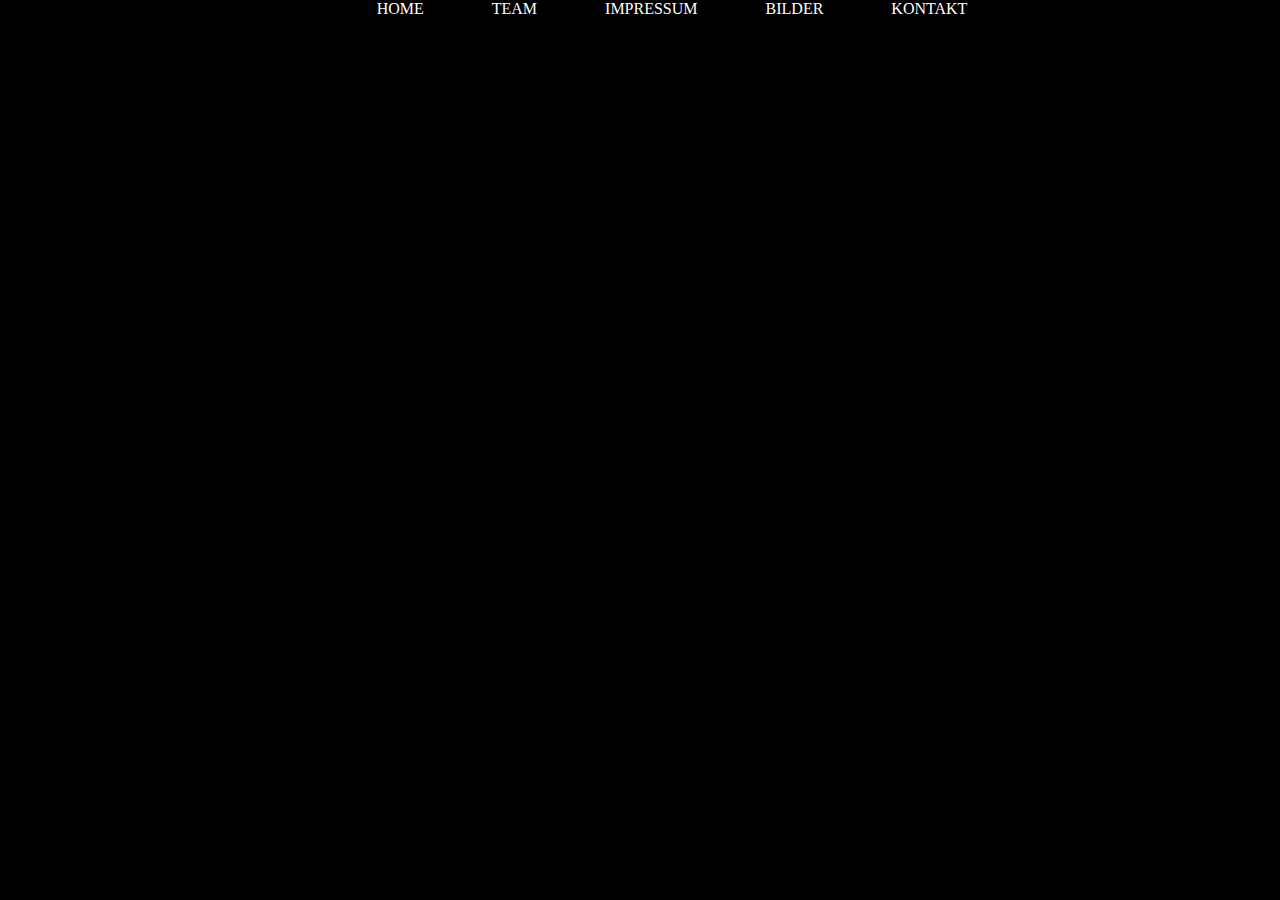
==== index.html @ 48e28cf6 "Navigation Ruotes" ====
<!DOCTYPE html>
<html lang="en">
<head>
    <meta charset="UTF-8">
    <meta http-equiv="X-UA-Compatible" content="IE=edge">
    <meta name="viewport" content="width=device-width, initial-scale=1.0">
    <link rel="stylesheet" href="index.css">
    <title>Home-Page</title>
</head>
<body>
    <header>
        <ul>
            <a id="Home" href="index.html"></a>
            <a id="Team" href="pages/Team/Team.html"></a>
            <a id="Impressum" href="pages/Legal/Legal.html"></a>
            <a id="Bilder" href="pages/Pictures/Pictures.html"></a>
            <a id="Kontakt" href="pages/Contact/Contact.html"></a>
        </ul>
    </header>
    <script src="index.js"></script>
</body>
</html>
---- index.css ----
*{
    margin: 0;
    padding: 0;
    background-color: black;
}
a{
    text-decoration: none;
    color:white;
    padding-left:5%;
}
ul{
    text-align: center;
    
}
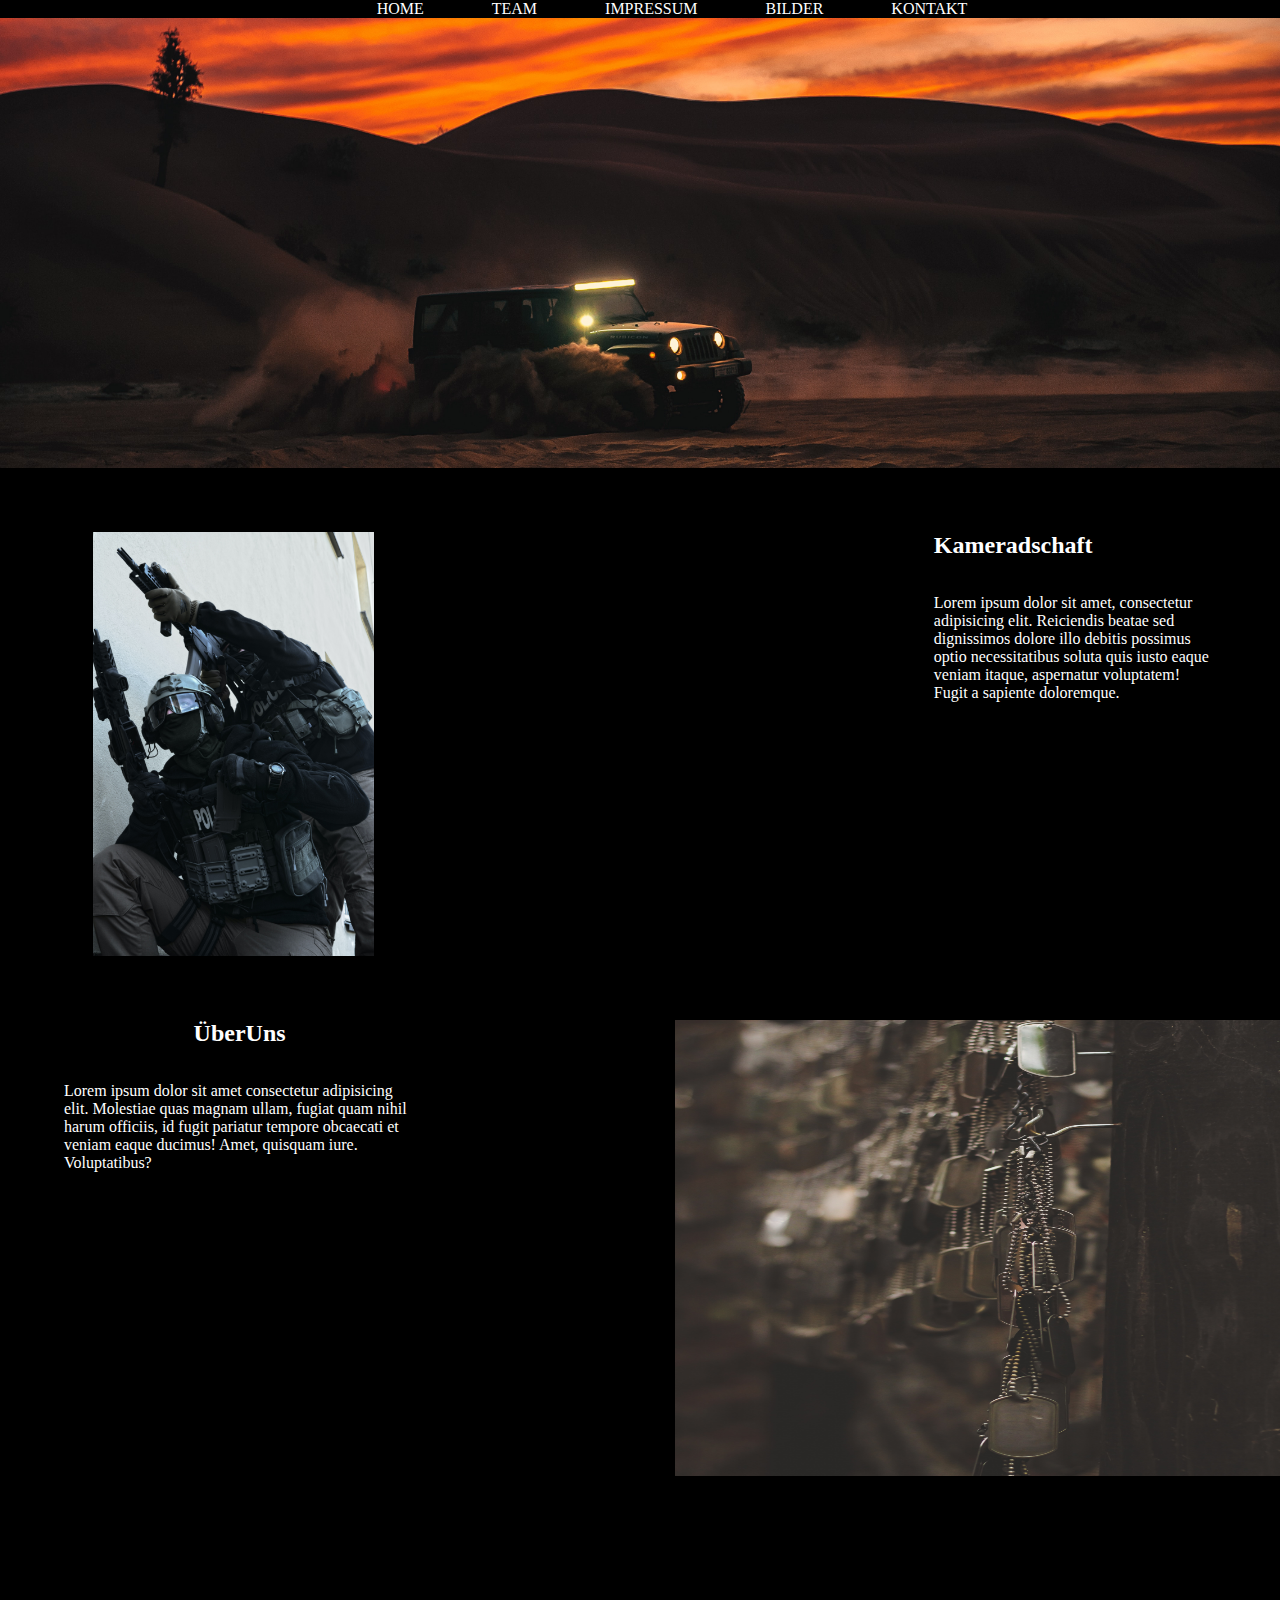
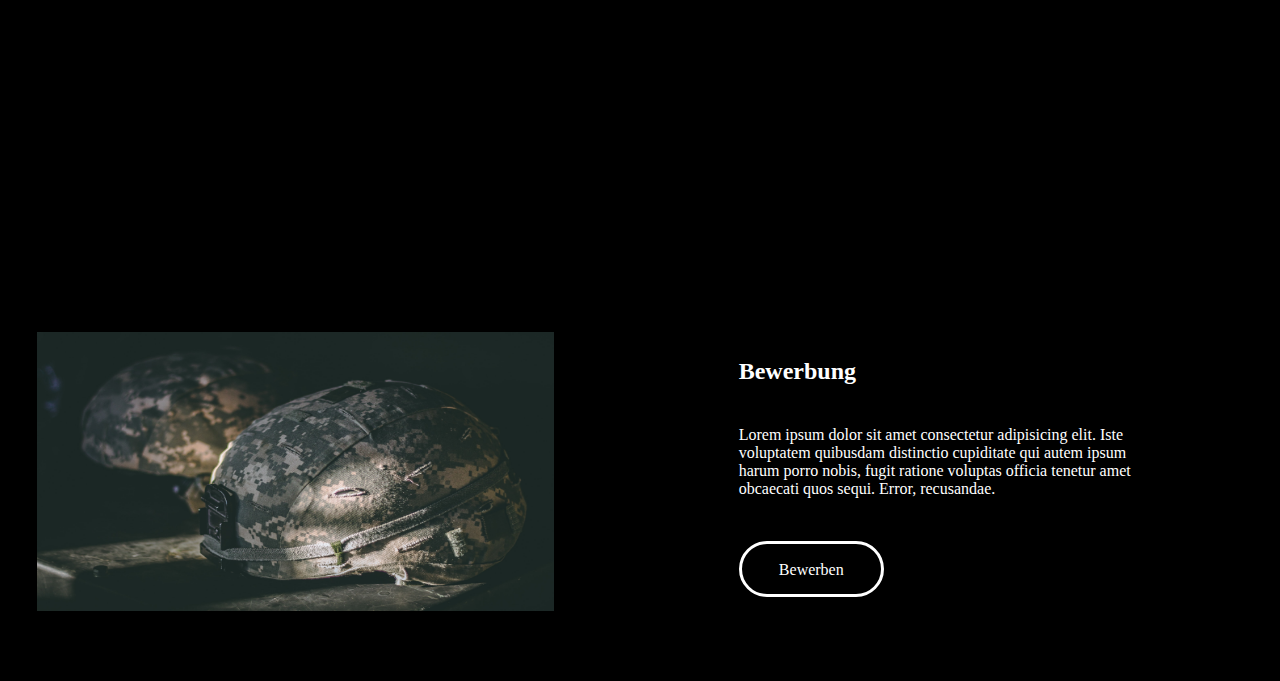
==== commit 6551ce22: "Landingpage" ====
--- a/index.html
+++ b/index.html
@@ -17,6 +17,46 @@
             <a id="Kontakt" href="pages/Contact/Contact.html"></a>
         </ul>
     </header>
+    <main>
+        <div id="Header">
+            
+        </div>
+        <div id="KamDiv">
+            <div>
+                <img class="Pictures" src="assets/img/together.jpg" alt="">
+            </div>
+    <div>
+        <h2 id="Kameradschaft"></h2>
+        <p id="KText">Lorem ipsum dolor sit amet, consectetur adipisicing elit. Reiciendis beatae sed dignissimos dolore illo debitis possimus optio necessitatibus soluta quis iusto eaque veniam itaque, aspernatur voluptatem! Fugit a sapiente doloremque.</p>
+    </div>
+           
+        </div>
+        <div id="aboutDiv">
+            <div>
+                
+            <img id="abutPicutre" src="assets/img/us.jpg" alt="">
+            </div>
+            <div>
+                <h2 id="ÜberUns"></h2>
+            <p id="AUText">Lorem ipsum dolor sit amet consectetur adipisicing elit. Molestiae quas magnam ullam, fugiat quam nihil harum officiis, id fugit pariatur tempore obcaecati et veniam eaque ducimus! Amet, quisquam iure. Voluptatibus?</p>
+            </div>
+            
+        </div>
+        <div id="BWDiv">
+        <div>
+            <img id="BwPicture"
+            src="assets/img/Bewerbung.jpg" alt="">
+        </div>
+        
+        <div  id="BwTextField">
+            
+            <h2 id="Bewerbung"></h2>
+            <p id="BWText">Lorem ipsum dolor sit amet consectetur adipisicing elit. Iste voluptatem quibusdam distinctio cupiditate qui autem ipsum harum porro nobis, fugit ratione voluptas officia tenetur amet obcaecati quos sequi. Error, recusandae.</p>
+            <a id="BWButton" href="mailto:kontakt@email.de" >Bewerben</a>
+           
+        </div>
+    </div>
+    </main>
     <script src="index.js"></script>
 </body>
 </html>--- a/index.css
+++ b/index.css
@@ -2,6 +2,7 @@
     margin: 0;
     padding: 0;
     background-color: black;
+    color: white;
 }
 a{
     text-decoration: none;
@@ -11,4 +12,70 @@
 ul{
     text-align: center;
     
+}
+
+#Header{
+    background-image: url("assets/img/Header.jpg");
+    width: 100vw;
+    height: 50vh;
+    background-position: center;
+    background-size: cover
+}
+#KamDiv{
+    display: flex;
+    margin-bottom: 5%;
+    margin-top: 5%;
+}
+#KText{
+    margin-top: 10%;
+margin-right: 20%;
+}
+.Pictures{
+    margin-left: 10%;
+    width: 30%;
+    height: 100%;
+}
+#BWDiv{
+    display: flex;
+}
+#Bewerbung{
+    margin-right: 5%;
+}
+#BwTextField{
+    margin-top: 2%;
+    margin-right: 10%;
+}
+#BWText{
+    margin-right: 0;
+    margin-top: 10%;
+    margin-bottom: 15%;
+}
+#BwPicture{
+    width: 70%;
+    height: 80%;
+    margin-left: 5%;
+}
+#BWButton{
+    
+    border-style: solid;
+    padding: 4% 9%;
+    border-radius: 50px;
+}
+#aboutDiv{
+    display: flex;
+    flex-direction: row-reverse;
+    margin-left: 5%;
+    
+}
+#ÜberUns{
+   text-align: center;
+    
+}
+#abutPicutre{
+    margin-left: 30%;
+    width: 70%;
+    height: 50%; 
+}
+#AUText{
+    margin-top: 10%;
 }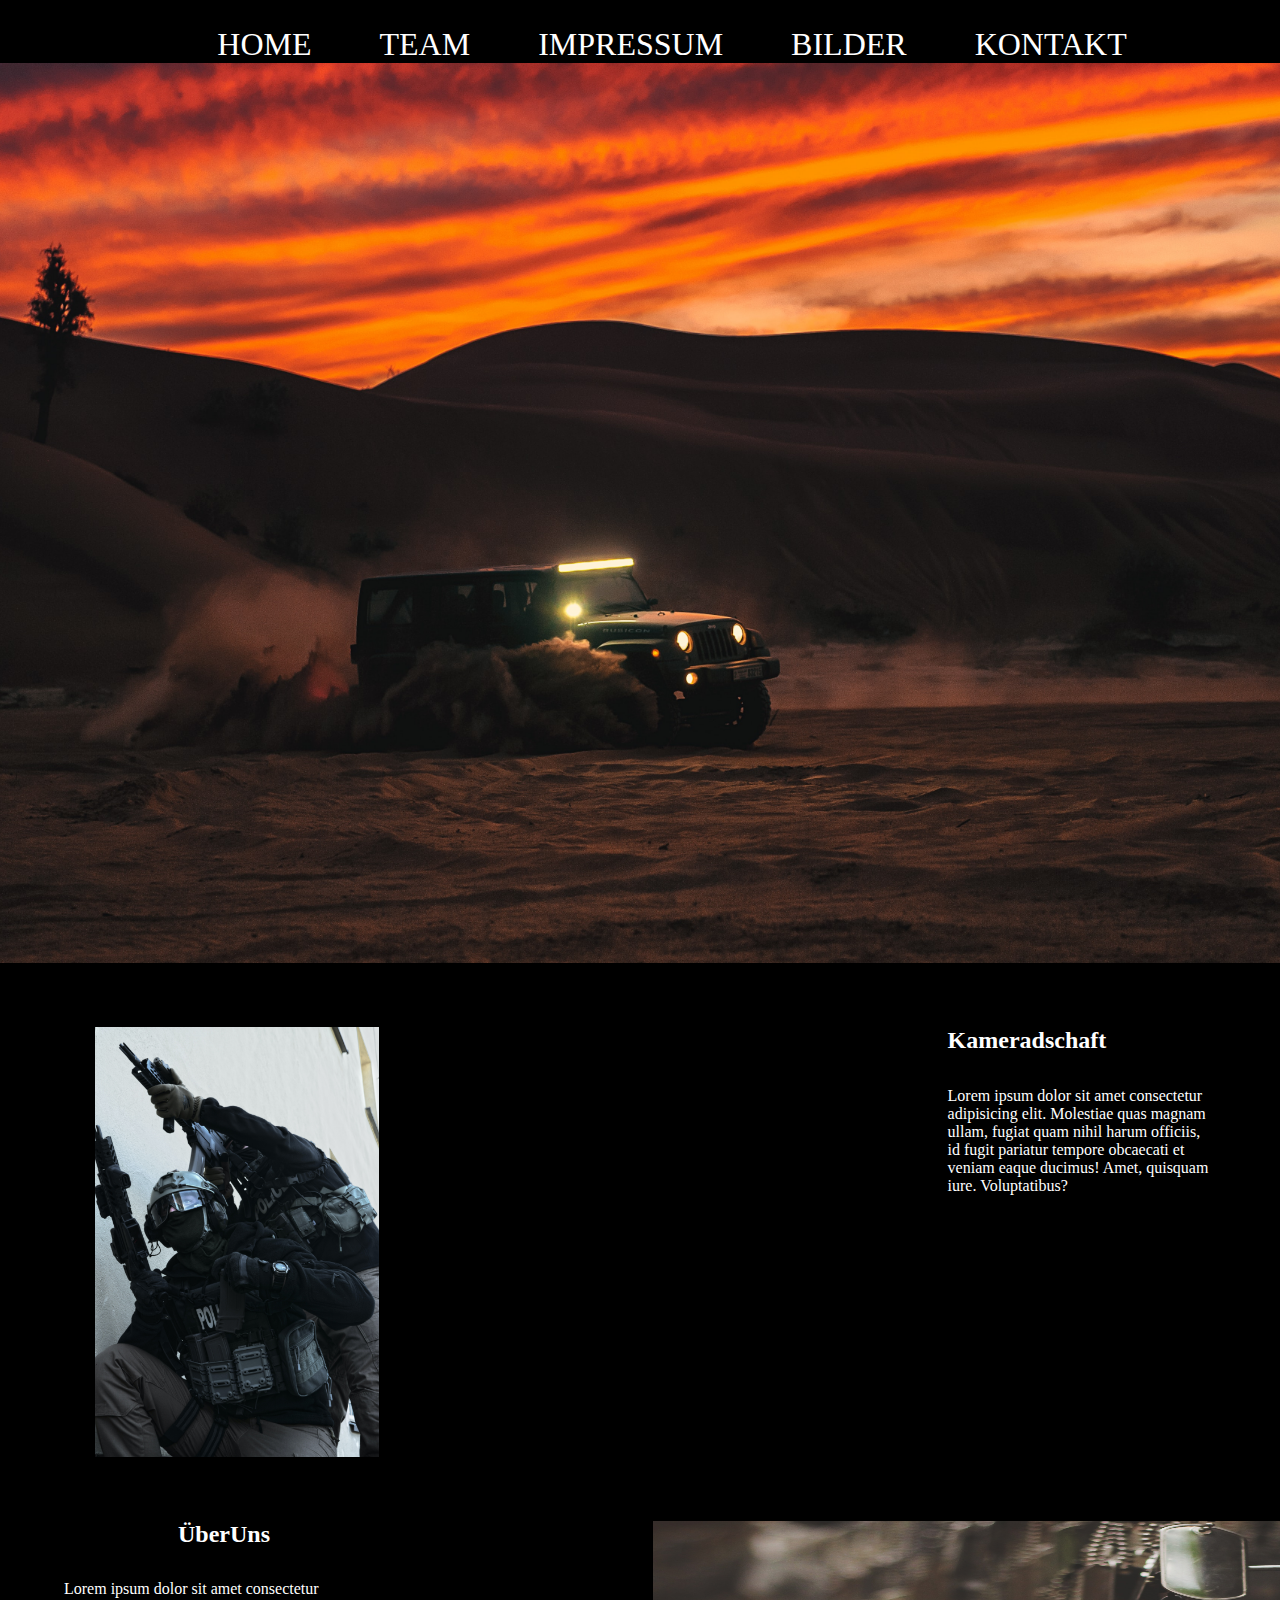
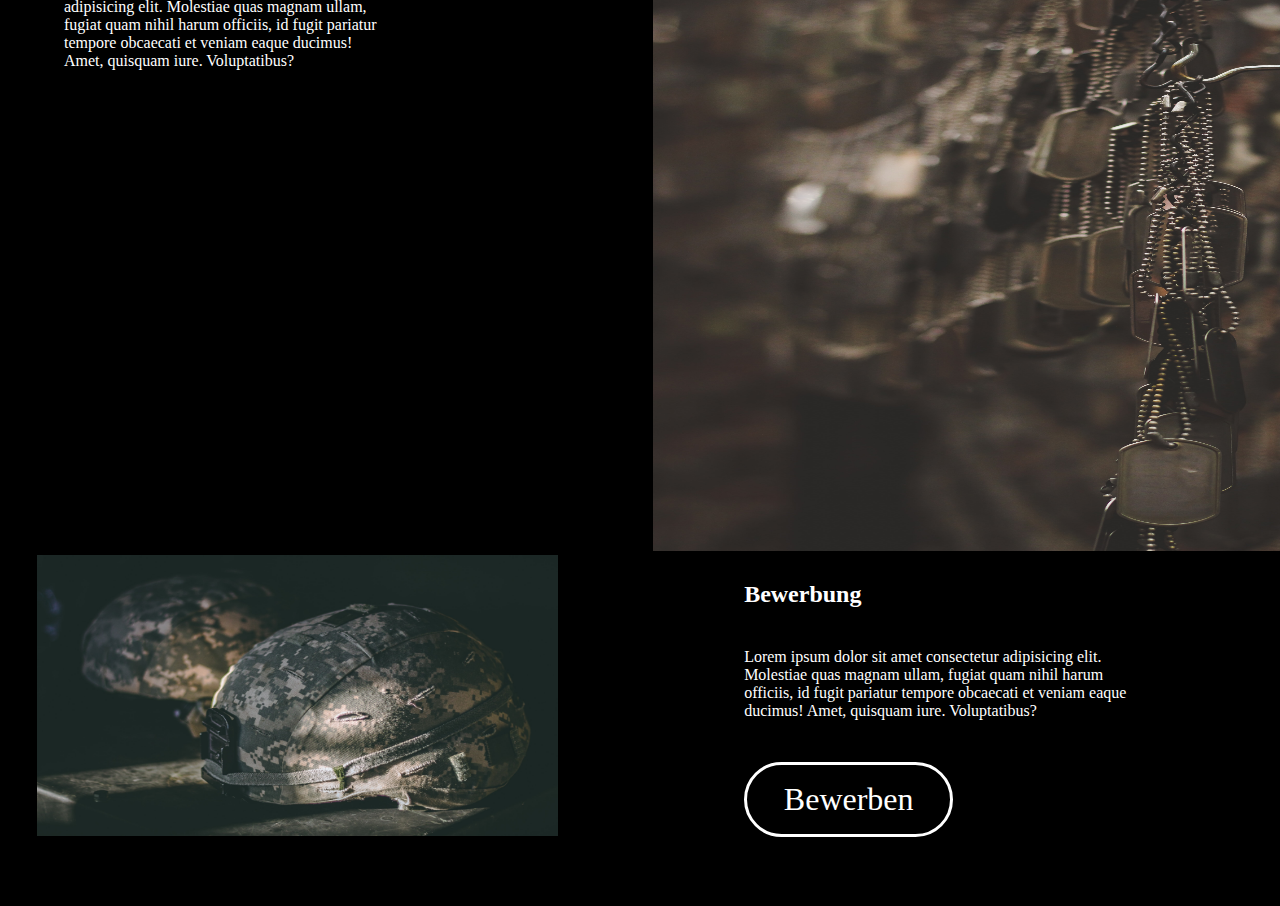
==== commit f36c2243: "Homepage Fixed" ====
--- a/index.html
+++ b/index.html
@@ -1,5 +1,6 @@
 <!DOCTYPE html>
 <html lang="en">
+
 <head>
     <meta charset="UTF-8">
     <meta http-equiv="X-UA-Compatible" content="IE=edge">
@@ -7,6 +8,7 @@
     <link rel="stylesheet" href="index.css">
     <title>Home-Page</title>
 </head>
+
 <body>
     <header>
         <ul>
@@ -19,44 +21,38 @@
     </header>
     <main>
         <div id="Header">
-            
+
         </div>
         <div id="KamDiv">
             <div>
                 <img class="Pictures" src="assets/img/together.jpg" alt="">
             </div>
-    <div>
-        <h2 id="Kameradschaft"></h2>
-        <p id="KText">Lorem ipsum dolor sit amet, consectetur adipisicing elit. Reiciendis beatae sed dignissimos dolore illo debitis possimus optio necessitatibus soluta quis iusto eaque veniam itaque, aspernatur voluptatem! Fugit a sapiente doloremque.</p>
-    </div>
-           
+            <div>
+                <h2 id="Kameradschaft"></h2>
+                <p id="KText"></p>
+            </div>
         </div>
         <div id="aboutDiv">
             <div>
-                
-            <img id="abutPicutre" src="assets/img/us.jpg" alt="">
+                <img id="abutPicutre" src="assets/img/us.jpg" alt="">
             </div>
             <div>
                 <h2 id="ÜberUns"></h2>
-            <p id="AUText">Lorem ipsum dolor sit amet consectetur adipisicing elit. Molestiae quas magnam ullam, fugiat quam nihil harum officiis, id fugit pariatur tempore obcaecati et veniam eaque ducimus! Amet, quisquam iure. Voluptatibus?</p>
+                <p id="AUText"></p>
             </div>
-            
         </div>
         <div id="BWDiv">
-        <div>
-            <img id="BwPicture"
-            src="assets/img/Bewerbung.jpg" alt="">
+            <div>
+                <img id="BwPicture" src="assets/img/Bewerbung.jpg" alt="">
+            </div>
+            <div id="BwTextField">
+                <h2 id="Bewerbung"></h2>
+                <p id="BWText"></p>
+                <a id="BWButton" href="mailto:kontakt@email.de">Bewerben</a>
+            </div>
         </div>
-        
-        <div  id="BwTextField">
-            
-            <h2 id="Bewerbung"></h2>
-            <p id="BWText">Lorem ipsum dolor sit amet consectetur adipisicing elit. Iste voluptatem quibusdam distinctio cupiditate qui autem ipsum harum porro nobis, fugit ratione voluptas officia tenetur amet obcaecati quos sequi. Error, recusandae.</p>
-            <a id="BWButton" href="mailto:kontakt@email.de" >Bewerben</a>
-           
-        </div>
-    </div>
     </main>
     <script src="index.js"></script>
 </body>
+
 </html>--- a/index.css
+++ b/index.css
@@ -8,8 +8,10 @@
     text-decoration: none;
     color:white;
     padding-left:5%;
+    font-size: 2rem;
 }
 ul{
+    margin-top: 2%;
     text-align: center;
     
 }
@@ -17,7 +19,7 @@
 #Header{
     background-image: url("assets/img/Header.jpg");
     width: 100vw;
-    height: 50vh;
+    height: 100vh;
     background-position: center;
     background-size: cover
 }
@@ -46,7 +48,7 @@
     margin-right: 10%;
 }
 #BWText{
-    margin-right: 0;
+    
     margin-top: 10%;
     margin-bottom: 15%;
 }
@@ -65,6 +67,7 @@
     display: flex;
     flex-direction: row-reverse;
     margin-left: 5%;
+    margin-bottom: 0%;
     
 }
 #ÜberUns{
@@ -73,8 +76,8 @@
 }
 #abutPicutre{
     margin-left: 30%;
-    width: 70%;
-    height: 50%; 
+    width: 70vw;
+    height: 70vh; 
 }
 #AUText{
     margin-top: 10%;
